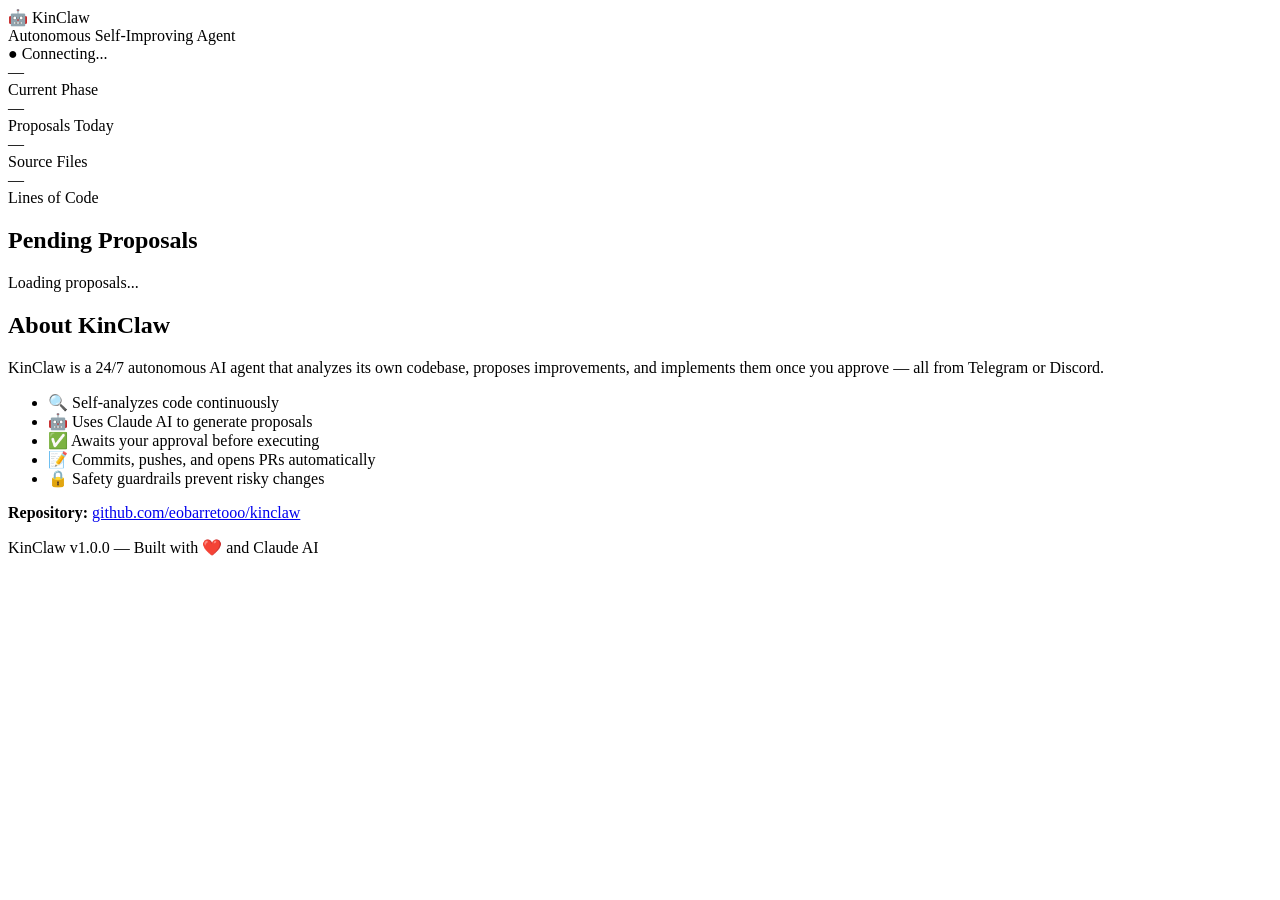
==== kinclaw/web/templates/index.html @ e9746d32 "feat: FastAPI dashboard with proposals API, webhook handler, and Click CLI Co-Authored-By: Claude So" ====
<!DOCTYPE html>
<html lang="en">
<head>
  <meta charset="UTF-8">
  <meta name="viewport" content="width=device-width, initial-scale=1.0">
  <title>KinClaw — Autonomous AI Agent</title>
  <link rel="stylesheet" href="/static/dashboard.css">
</head>
<body>
  <header>
    <div class="logo">🤖 KinClaw</div>
    <div class="tagline">Autonomous Self-Improving Agent</div>
    <div id="status-badge" class="badge">● Connecting...</div>
  </header>

  <main>
    <section class="stats-grid">
      <div class="stat-card">
        <div class="stat-value" id="stat-phase">—</div>
        <div class="stat-label">Current Phase</div>
      </div>
      <div class="stat-card">
        <div class="stat-value" id="stat-proposals">—</div>
        <div class="stat-label">Proposals Today</div>
      </div>
      <div class="stat-card">
        <div class="stat-value" id="stat-files">—</div>
        <div class="stat-label">Source Files</div>
      </div>
      <div class="stat-card">
        <div class="stat-value" id="stat-lines">—</div>
        <div class="stat-label">Lines of Code</div>
      </div>
    </section>

    <section class="proposals-section">
      <h2>Pending Proposals</h2>
      <div id="proposals-list" class="proposals-list">
        <p class="empty-msg">Loading proposals...</p>
      </div>
    </section>

    <section class="about-section">
      <h2>About KinClaw</h2>
      <p>KinClaw is a 24/7 autonomous AI agent that analyzes its own codebase, proposes improvements, and implements them once you approve — all from Telegram or Discord.</p>
      <ul>
        <li>🔍 Self-analyzes code continuously</li>
        <li>🤖 Uses Claude AI to generate proposals</li>
        <li>✅ Awaits your approval before executing</li>
        <li>📝 Commits, pushes, and opens PRs automatically</li>
        <li>🔒 Safety guardrails prevent risky changes</li>
      </ul>
      <p><strong>Repository:</strong> <a href="https://github.com/eobarretooo/kinclaw" target="_blank">github.com/eobarretooo/kinclaw</a></p>
    </section>
  </main>

  <footer>
    <p>KinClaw v1.0.0 — Built with ❤️ and Claude AI</p>
  </footer>

  <script src="/static/dashboard.js"></script>
</body>
</html>
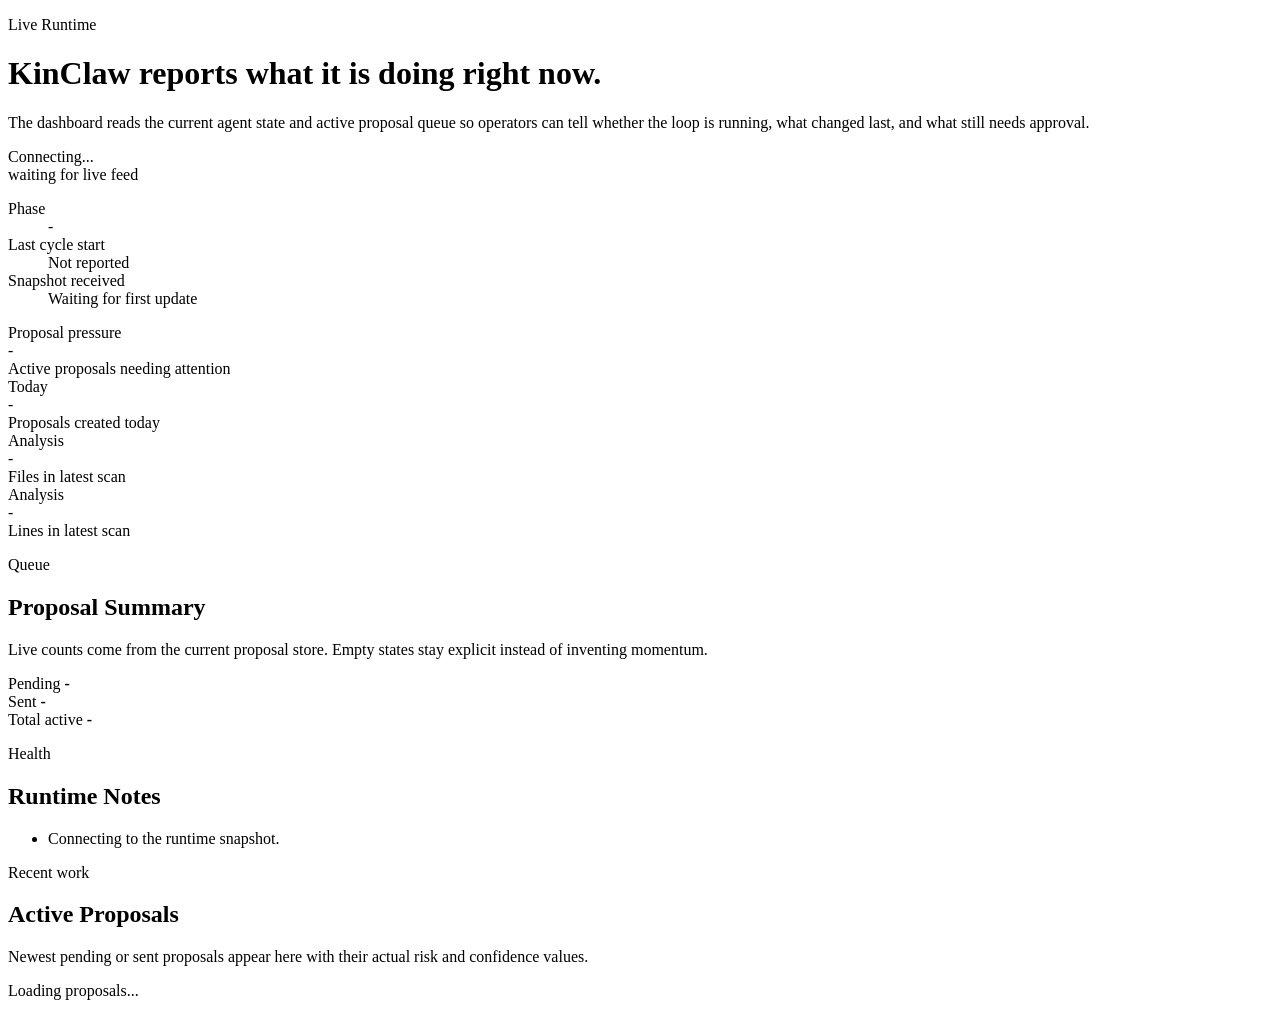
==== commit a20dd850: "upgrade runtime dashboard status reporting" ====
--- a/kinclaw/web/templates/index.html
+++ b/kinclaw/web/templates/index.html
@@ -3,60 +3,115 @@
 <head>
   <meta charset="UTF-8">
   <meta name="viewport" content="width=device-width, initial-scale=1.0">
-  <title>KinClaw — Autonomous AI Agent</title>
+  <title>KinClaw Runtime Dashboard</title>
   <link rel="stylesheet" href="/static/dashboard.css">
 </head>
 <body>
-  <header>
-    <div class="logo">🤖 KinClaw</div>
-    <div class="tagline">Autonomous Self-Improving Agent</div>
-    <div id="status-badge" class="badge">● Connecting...</div>
-  </header>
+  <div class="shell">
+    <header class="hero">
+      <div>
+        <p class="eyebrow">Live Runtime</p>
+        <h1>KinClaw reports what it is doing right now.</h1>
+        <p class="hero-copy">The dashboard reads the current agent state and active proposal queue so operators can tell whether the loop is running, what changed last, and what still needs approval.</p>
+      </div>
+      <div class="hero-panel">
+        <div class="badge-row">
+          <div id="status-badge" class="badge">Connecting...</div>
+          <div id="connection-badge" class="subtle-badge">waiting for live feed</div>
+        </div>
+        <dl class="hero-facts">
+          <div>
+            <dt>Phase</dt>
+            <dd id="stat-phase">-</dd>
+          </div>
+          <div>
+            <dt>Last cycle start</dt>
+            <dd id="stat-cycle">Not reported</dd>
+          </div>
+          <div>
+            <dt>Snapshot received</dt>
+            <dd id="stat-updated">Waiting for first update</dd>
+          </div>
+        </dl>
+      </div>
+    </header>
 
-  <main>
-    <section class="stats-grid">
-      <div class="stat-card">
-        <div class="stat-value" id="stat-phase">—</div>
-        <div class="stat-label">Current Phase</div>
-      </div>
-      <div class="stat-card">
-        <div class="stat-value" id="stat-proposals">—</div>
-        <div class="stat-label">Proposals Today</div>
-      </div>
-      <div class="stat-card">
-        <div class="stat-value" id="stat-files">—</div>
-        <div class="stat-label">Source Files</div>
-      </div>
-      <div class="stat-card">
-        <div class="stat-value" id="stat-lines">—</div>
-        <div class="stat-label">Lines of Code</div>
-      </div>
-    </section>
+    <main>
+      <section class="stats-grid" aria-label="Runtime stats">
+        <article class="stat-card accent">
+          <span class="stat-kicker">Proposal pressure</span>
+          <div class="stat-value" id="stat-active-proposals">-</div>
+          <div class="stat-label">Active proposals needing attention</div>
+        </article>
+        <article class="stat-card">
+          <span class="stat-kicker">Today</span>
+          <div class="stat-value" id="stat-proposals">-</div>
+          <div class="stat-label">Proposals created today</div>
+        </article>
+        <article class="stat-card">
+          <span class="stat-kicker">Analysis</span>
+          <div class="stat-value" id="stat-files">-</div>
+          <div class="stat-label">Files in latest scan</div>
+        </article>
+        <article class="stat-card">
+          <span class="stat-kicker">Analysis</span>
+          <div class="stat-value" id="stat-lines">-</div>
+          <div class="stat-label">Lines in latest scan</div>
+        </article>
+      </section>
 
-    <section class="proposals-section">
-      <h2>Pending Proposals</h2>
-      <div id="proposals-list" class="proposals-list">
-        <p class="empty-msg">Loading proposals...</p>
-      </div>
-    </section>
+      <section class="dashboard-grid">
+        <article class="panel">
+          <div class="section-heading">
+            <div>
+              <p class="section-tag">Queue</p>
+              <h2>Proposal Summary</h2>
+            </div>
+            <p class="section-copy">Live counts come from the current proposal store. Empty states stay explicit instead of inventing momentum.</p>
+          </div>
+          <div id="proposal-summary" class="summary-grid">
+            <div class="summary-card">
+              <span>Pending</span>
+              <strong id="summary-pending">-</strong>
+            </div>
+            <div class="summary-card">
+              <span>Sent</span>
+              <strong id="summary-sent">-</strong>
+            </div>
+            <div class="summary-card">
+              <span>Total active</span>
+              <strong id="summary-total">-</strong>
+            </div>
+          </div>
+        </article>
 
-    <section class="about-section">
-      <h2>About KinClaw</h2>
-      <p>KinClaw is a 24/7 autonomous AI agent that analyzes its own codebase, proposes improvements, and implements them once you approve — all from Telegram or Discord.</p>
-      <ul>
-        <li>🔍 Self-analyzes code continuously</li>
-        <li>🤖 Uses Claude AI to generate proposals</li>
-        <li>✅ Awaits your approval before executing</li>
-        <li>📝 Commits, pushes, and opens PRs automatically</li>
-        <li>🔒 Safety guardrails prevent risky changes</li>
-      </ul>
-      <p><strong>Repository:</strong> <a href="https://github.com/eobarretooo/kinclaw" target="_blank">github.com/eobarretooo/kinclaw</a></p>
-    </section>
-  </main>
+        <article class="panel">
+          <div class="section-heading">
+            <div>
+              <p class="section-tag">Health</p>
+              <h2>Runtime Notes</h2>
+            </div>
+          </div>
+          <ul id="runtime-notes" class="notes-list">
+            <li>Connecting to the runtime snapshot.</li>
+          </ul>
+        </article>
+      </section>
 
-  <footer>
-    <p>KinClaw v1.0.0 — Built with ❤️ and Claude AI</p>
-  </footer>
+      <section class="panel proposals-panel">
+        <div class="section-heading">
+          <div>
+            <p class="section-tag">Recent work</p>
+            <h2>Active Proposals</h2>
+          </div>
+          <p class="section-copy">Newest pending or sent proposals appear here with their actual risk and confidence values.</p>
+        </div>
+        <div id="proposals-list" class="proposals-list">
+          <p class="empty-msg">Loading proposals...</p>
+        </div>
+      </section>
+    </main>
+  </div>
 
   <script src="/static/dashboard.js"></script>
 </body>
